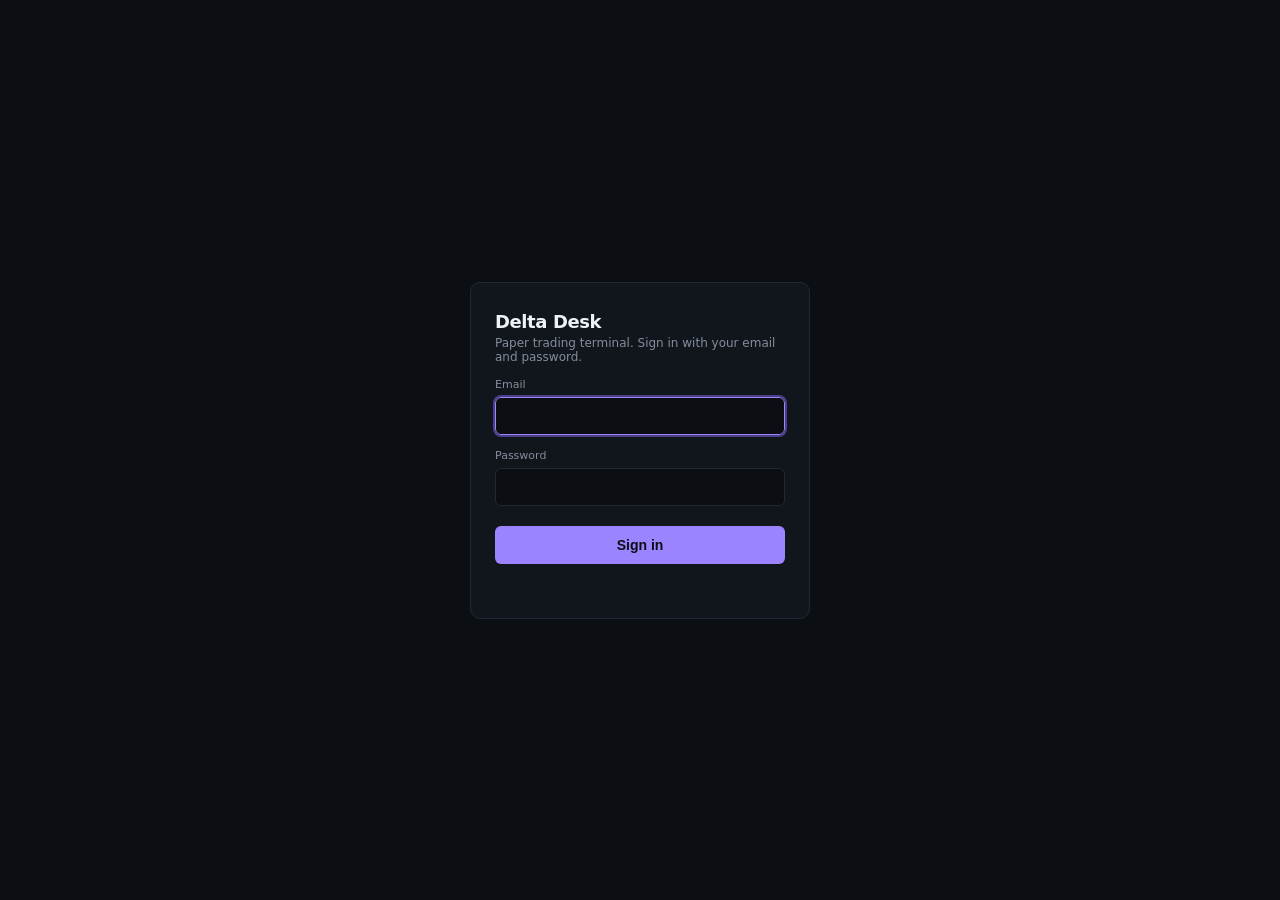
==== frontend/login.html @ f7020bdd "Initial commit: CryptoX paper-trading terminal and research lab - aiohttp backend with Firebase logi" ====
<!doctype html>
<html lang="en">
<head>
<meta charset="utf-8">
<meta name="viewport" content="width=device-width, initial-scale=1">
<meta name="theme-color" content="#0b0e13">
<title>Sign in · Delta Desk</title>
<style>
:root{color-scheme:dark;--bg:#0b0e13;--panel:#11151c;--line:#222833;--muted:#858d9c;--text:#eef1f6;--red:#ff7283;--violet:#9c83ff}
*{box-sizing:border-box}
body{margin:0;min-height:100vh;display:grid;place-items:center;background:var(--bg);color:var(--text);font:14px 'DM Sans',system-ui,sans-serif;padding:16px}
form{width:100%;max-width:340px;background:var(--panel);border:1px solid var(--line);border-radius:10px;padding:28px 24px}
h1{font-size:18px;margin:0 0 4px;letter-spacing:-.4px}
p{margin:0 0 6px;color:var(--muted);font-size:12px}
label{display:block;font-size:11px;color:var(--muted);margin:14px 0 6px}
input{width:100%;padding:10px 11px;background:#0b0e13;border:1px solid var(--line);border-radius:6px;color:var(--text);font-size:14px}
input:focus{outline:2px solid #4b3f86;border-color:var(--violet)}
button{width:100%;margin-top:20px;padding:11px;border:0;border-radius:6px;background:var(--violet);color:#0b0e13;font-weight:700;font-size:14px;cursor:pointer}
button:disabled{opacity:.6;cursor:wait}
#error{margin-top:14px;color:var(--red);font-size:12px;min-height:1em}
</style>
<script src="/runtime-config.js"></script>
<script src="/runtime.js"></script>
</head>
<body>
<form id="login" novalidate>
  <h1>Delta Desk</h1>
  <p>Paper trading terminal. Sign in with your email and password.</p>
  <label for="email">Email</label>
  <input id="email" type="email" autocomplete="username" required autofocus>
  <label for="password">Password</label>
  <input id="password" type="password" autocomplete="current-password" required>
  <button id="submit" type="submit">Sign in</button>
  <div id="error" role="alert"></div>
</form>
<script type="module" src="/login.js"></script>
</body>
</html>
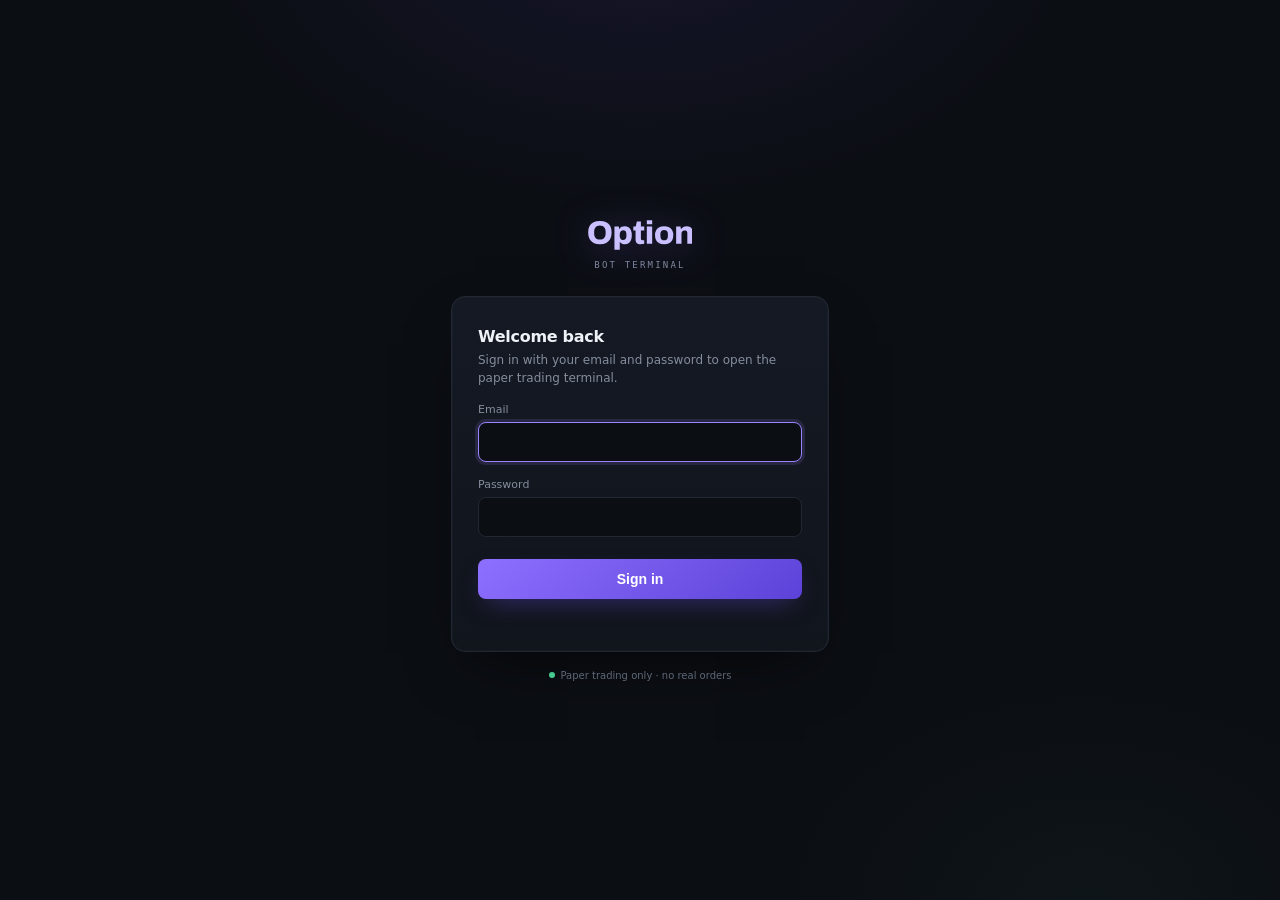
==== commit dd6b1999: "Rebrand frontend to CryptoX and redesign the login screen Replaces the leftover "Delta Desk" wordmar" ====
--- a/frontend/login.html
+++ b/frontend/login.html
@@ -4,35 +4,68 @@
 <meta charset="utf-8">
 <meta name="viewport" content="width=device-width, initial-scale=1">
 <meta name="theme-color" content="#0b0e13">
-<title>Sign in · Delta Desk</title>
+<title>Sign in · CryptoX</title>
 <style>
 :root{color-scheme:dark;--bg:#0b0e13;--panel:#11151c;--line:#222833;--muted:#858d9c;--text:#eef1f6;--red:#ff7283;--violet:#9c83ff}
 *{box-sizing:border-box}
-body{margin:0;min-height:100vh;display:grid;place-items:center;background:var(--bg);color:var(--text);font:14px 'DM Sans',system-ui,sans-serif;padding:16px}
-form{width:100%;max-width:340px;background:var(--panel);border:1px solid var(--line);border-radius:10px;padding:28px 24px}
-h1{font-size:18px;margin:0 0 4px;letter-spacing:-.4px}
-p{margin:0 0 6px;color:var(--muted);font-size:12px}
-label{display:block;font-size:11px;color:var(--muted);margin:14px 0 6px}
-input{width:100%;padding:10px 11px;background:#0b0e13;border:1px solid var(--line);border-radius:6px;color:var(--text);font-size:14px}
-input:focus{outline:2px solid #4b3f86;border-color:var(--violet)}
-button{width:100%;margin-top:20px;padding:11px;border:0;border-radius:6px;background:var(--violet);color:#0b0e13;font-weight:700;font-size:14px;cursor:pointer}
+body{
+  margin:0;min-height:100vh;display:grid;place-items:center;padding:24px;
+  background:
+    radial-gradient(640px 420px at 50% -10%,#3a2e7a3d,transparent 70%),
+    radial-gradient(520px 360px at 85% 100%,#1f3a3326,transparent 65%),
+    var(--bg);
+  color:var(--text);font:14px 'DM Sans',system-ui,sans-serif;
+}
+.card{width:100%;max-width:378px}
+.brand{display:flex;flex-direction:column;align-items:center;gap:10px;margin-bottom:26px;text-align:center}
+.brand-logo{height:30px;width:auto;color:#cabfff;filter:drop-shadow(0 4px 18px #7558e659)}
+.brand small{color:#808a9c;font:500 9px 'DM Mono',monospace;letter-spacing:2.2px}
+form{
+  background:linear-gradient(180deg,#141924,var(--panel));
+  border:1px solid var(--line);border-radius:14px;padding:30px 26px 26px;
+  box-shadow:0 24px 60px -24px #000000b3,0 0 0 1px #ffffff05 inset;
+}
+h1{font-size:16px;margin:0 0 5px;letter-spacing:-.3px;font-weight:700}
+p{margin:0 0 6px;color:var(--muted);font-size:12px;line-height:1.5}
+label{display:block;font-size:11px;color:var(--muted);margin:16px 0 6px;font-weight:500}
+input{
+  width:100%;padding:11px 12px;background:#0b0e13;border:1px solid var(--line);
+  border-radius:8px;color:var(--text);font-size:14px;transition:border-color .15s,box-shadow .15s;
+}
+input:focus{outline:none;border-color:var(--violet);box-shadow:0 0 0 3px #9c83ff26}
+button{
+  width:100%;margin-top:22px;padding:12px;border:0;border-radius:8px;cursor:pointer;
+  background:linear-gradient(140deg,#8e70ff,#5c42d8);color:#fff;font-weight:700;font-size:14px;
+  box-shadow:0 10px 26px -10px #6a4ce580;transition:filter .15s,transform .15s;
+}
+button:hover:not(:disabled){filter:brightness(1.08)}
+button:active:not(:disabled){transform:translateY(1px)}
 button:disabled{opacity:.6;cursor:wait}
 #error{margin-top:14px;color:var(--red);font-size:12px;min-height:1em}
+.foot-note{display:flex;align-items:center;justify-content:center;gap:6px;margin-top:18px;color:#5f6876;font-size:10px}
+.foot-note i{width:6px;height:6px;border-radius:50%;background:#46ca91;display:inline-block}
 </style>
 <script src="/runtime-config.js"></script>
 <script src="/runtime.js"></script>
 </head>
 <body>
-<form id="login" novalidate>
-  <h1>Delta Desk</h1>
-  <p>Paper trading terminal. Sign in with your email and password.</p>
-  <label for="email">Email</label>
-  <input id="email" type="email" autocomplete="username" required autofocus>
-  <label for="password">Password</label>
-  <input id="password" type="password" autocomplete="current-password" required>
-  <button id="submit" type="submit">Sign in</button>
-  <div id="error" role="alert"></div>
-</form>
+<div class="card">
+  <div class="brand">
+    <svg class="brand-logo" viewBox="40 -729 3215 920" role="img" aria-label="CryptoX" xmlns="http://www.w3.org/2000/svg"><path fill="currentColor" d="M404.58642578125 12.0Q292.15185546875 12.0 211.4345703125 -27.315185546875Q130.71728515625 -66.63037109375 87.858642578125 -145.902099609375Q45.0 -225.173828125 45.0 -343.54345703125Q45.0 -462.9130859375 87.858642578125 -541.684814453125Q130.71728515625 -620.45654296875 211.4345703125 -659.771728515625Q292.15185546875 -699.0869140625 404.58642578125 -699.0869140625Q518.02099609375 -699.0869140625 598.510009765625 -659.771728515625Q678.9990234375 -620.45654296875 721.857666015625 -541.684814453125Q764.71630859375 -462.9130859375 764.71630859375 -343.54345703125Q764.71630859375 -225.173828125 721.857666015625 -145.902099609375Q678.9990234375 -66.63037109375 598.510009765625 -27.315185546875Q518.02099609375 12.0 404.58642578125 12.0ZM404.58642578125 -127.89013671875Q447.89111328125 -127.89013671875 480.86962890625 -140.988037109375Q513.84814453125 -154.0859375 536.228759765625 -178.966552734375Q558.609375 -203.84716796875 569.89208984375 -239.73876953125Q581.1748046875 -275.63037109375 581.1748046875 -320.67431640625V-365.49951171875Q581.1748046875 -411.0 569.89208984375 -447.119873046875Q558.609375 -483.23974609375 536.228759765625 -508.120361328125Q513.84814453125 -533.0009765625 480.86962890625 -546.098876953125Q447.89111328125 -559.19677734375 404.58642578125 -559.19677734375Q361.28173828125 -559.19677734375 328.30322265625 -546.098876953125Q295.32470703125 -533.0009765625 273.2158203125 -508.120361328125Q251.10693359375 -483.23974609375 240.052490234375 -447.119873046875Q228.998046875 -411.0 228.998046875 -365.49951171875V-320.67431640625Q228.998046875 -275.63037109375 240.052490234375 -239.73876953125Q251.10693359375 -203.84716796875 273.2158203125 -178.966552734375Q295.32470703125 -154.0859375 328.30322265625 -140.988037109375Q361.28173828125 -127.89013671875 404.58642578125 -127.89013671875Z M850.826171875 186.04296875V-527.0869140625H984.97705078125L998.78125 -454.36962890625H1005.78125Q1032.8681640625 -498.63037109375 1074.32470703125 -518.858642578125Q1115.78125 -539.0869140625 1166.78125 -539.0869140625Q1234.49853515625 -539.0869140625 1282.900634765625 -509.271728515625Q1331.302734375 -479.45654296875 1357.34619140625 -418.184814453125Q1383.3896484375 -356.9130859375 1383.3896484375 -262.54345703125Q1383.3896484375 -169.63037109375 1357.117919921875 -108.63037109375Q1330.84619140625 -47.63037109375 1282.900634765625 -17.815185546875Q1234.955078125 12.0 1169.97705078125 12.0Q1138.32470703125 12.0 1110.226806640625 5.0869140625Q1082.12890625 -1.826171875 1059.67236328125 -16.69580078125Q1037.2158203125 -31.5654296875 1021.2158203125 -53.93505859375H1014.67236328125V186.04296875ZM1115.73828125 -115.8251953125Q1153.1298828125 -115.8251953125 1175.553955078125 -130.879638671875Q1197.97802734375 -145.93408203125 1207.84765625 -174.869140625Q1217.71728515625 -203.80419921875 1217.71728515625 -245.76123046875V-280.9560546875Q1217.71728515625 -323.36962890625 1207.84765625 -352.532958984375Q1197.97802734375 -381.6962890625 1175.553955078125 -396.47900390625Q1153.1298828125 -411.26171875 1115.73828125 -411.26171875Q1080.1728515625 -411.26171875 1057.47705078125 -394.435546875Q1034.78125 -377.609375 1024.183349609375 -347.08740234375Q1013.58544921875 -316.5654296875 1013.58544921875 -275.521484375V-252.10888671875Q1013.58544921875 -221.80419921875 1019.49853515625 -196.73876953125Q1025.41162109375 -171.67333984375 1037.73779296875 -153.662353515625Q1050.06396484375 -135.6513671875 1069.574951171875 -125.73828125Q1089.0859375 -115.8251953125 1115.73828125 -115.8251953125Z M1656.4765625 12.0Q1604.75927734375 12.0 1569.422607421875 -3.69580078125Q1534.0859375 -19.3916015625 1516.336181640625 -50.163330078125Q1498.58642578125 -80.93505859375 1498.58642578125 -124.89111328125V-408.06591796875H1429.6083984375V-527.0869140625H1504.3037109375L1537.71630859375 -681.15185546875H1662.4326171875V-527.0869140625H1764.84521484375V-408.06591796875H1662.4326171875V-164.607421875Q1662.4326171875 -136.54248046875 1673.4326171875 -121.78173828125Q1684.4326171875 -107.02099609375 1712.9541015625 -107.02099609375H1764.84521484375V-5.0869140625Q1751.58447265625 -0.54345703125 1732.193359375 3.5Q1712.80224609375 7.54345703125 1692.726318359375 9.771728515625Q1672.650390625 12.0 1656.4765625 12.0Z M1844.28271484375 -597.76123046875V-724.0869140625H2008.12890625V-597.76123046875ZM1844.28271484375 0.0V-527.0869140625H2008.12890625V0.0Z M2375.4775390625 12.0Q2287.3037109375 12.0 2224.684326171875 -18.04345703125Q2162.06494140625 -48.0869140625 2128.71728515625 -109.358642578125Q2095.36962890625 -170.63037109375 2095.36962890625 -263.54345703125Q2095.36962890625 -357.45654296875 2128.71728515625 -418.228271484375Q2162.06494140625 -479.0 2224.684326171875 -509.04345703125Q2287.3037109375 -539.0869140625 2375.4775390625 -539.0869140625Q2464.10791015625 -539.0869140625 2526.770751953125 -509.04345703125Q2589.43359375 -479.0 2622.78125 -418.228271484375Q2656.12890625 -357.45654296875 2656.12890625 -263.54345703125Q2656.12890625 -170.63037109375 2622.78125 -109.358642578125Q2589.43359375 -48.0869140625 2526.770751953125 -18.04345703125Q2464.10791015625 12.0 2375.4775390625 12.0ZM2375.4775390625 -107.02099609375Q2416.41259765625 -107.02099609375 2441.836669921875 -122.8037109375Q2467.2607421875 -138.58642578125 2478.858642578125 -169.293212890625Q2490.45654296875 -200.0 2490.45654296875 -244.58740234375V-281.9560546875Q2490.45654296875 -326.54345703125 2478.858642578125 -357.52197265625Q2467.2607421875 -388.50048828125 2441.836669921875 -404.283203125Q2416.41259765625 -420.06591796875 2375.4775390625 -420.06591796875Q2334.54248046875 -420.06591796875 2309.39013671875 -404.283203125Q2284.23779296875 -388.50048828125 2272.639892578125 -357.52197265625Q2261.0419921875 -326.54345703125 2261.0419921875 -281.9560546875V-244.58740234375Q2261.0419921875 -200.0 2272.639892578125 -169.293212890625Q2284.23779296875 -138.58642578125 2309.39013671875 -122.8037109375Q2334.54248046875 -107.02099609375 2375.4775390625 -107.02099609375Z M2743.28271484375 0.0V-527.0869140625H2878.43359375L2890.06396484375 -451.65234375H2897.06396484375Q2916.6943359375 -479.45654296875 2943.096435546875 -499.04345703125Q2969.49853515625 -518.63037109375 3002.357177734375 -528.858642578125Q3035.2158203125 -539.0869140625 3072.12890625 -539.0869140625Q3129.19384765625 -539.0869140625 3168.78076171875 -518.097900390625Q3208.36767578125 -497.10888671875 3229.28076171875 -454.93505859375Q3250.19384765625 -412.76123046875 3250.19384765625 -347.93505859375V0.0H3085.89111328125V-324.84814453125Q3085.89111328125 -346.8701171875 3080.47802734375 -362.65283203125Q3075.06494140625 -378.435546875 3065.010498046875 -389.120361328125Q3054.9560546875 -399.80517578125 3039.945068359375 -405.076904296875Q3024.93408203125 -410.3486328125 3005.6513671875 -410.3486328125Q2976.9990234375 -410.3486328125 2954.8466796875 -396.794189453125Q2932.6943359375 -383.23974609375 2919.91162109375 -360.402587890625Q2907.12890625 -337.5654296875 2907.12890625 -308.173828125V0.0Z"/></svg>
+    <small>BOT TERMINAL</small>
+  </div>
+  <form id="login" novalidate>
+    <h1>Welcome back</h1>
+    <p>Sign in with your email and password to open the paper trading terminal.</p>
+    <label for="email">Email</label>
+    <input id="email" type="email" autocomplete="username" required autofocus>
+    <label for="password">Password</label>
+    <input id="password" type="password" autocomplete="current-password" required>
+    <button id="submit" type="submit">Sign in</button>
+    <div id="error" role="alert"></div>
+  </form>
+  <div class="foot-note"><i></i>Paper trading only · no real orders</div>
+</div>
 <script type="module" src="/login.js"></script>
 </body>
 </html>
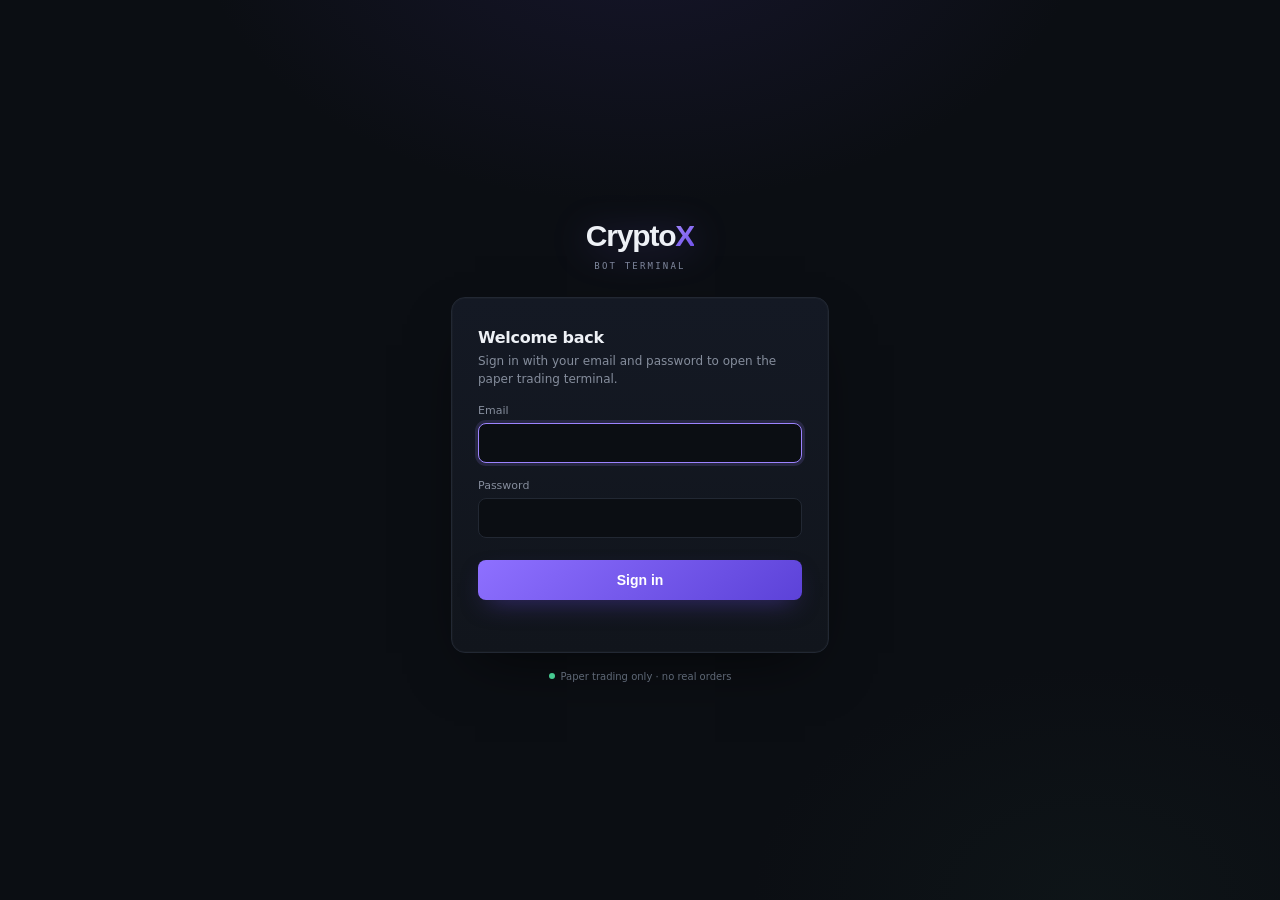
==== commit ccf185e8: "Filter trade markers by chart timeframe, fix wrong logo The pasted logo path actually rendered as "O" ====
--- a/frontend/login.html
+++ b/frontend/login.html
@@ -17,8 +17,9 @@
   color:var(--text);font:14px 'DM Sans',system-ui,sans-serif;
 }
 .card{width:100%;max-width:378px}
-.brand{display:flex;flex-direction:column;align-items:center;gap:10px;margin-bottom:26px;text-align:center}
-.brand-logo{height:30px;width:auto;color:#cabfff;filter:drop-shadow(0 4px 18px #7558e659)}
+.brand{display:flex;flex-direction:column;align-items:center;gap:8px;margin-bottom:26px;text-align:center}
+.brand-word{font:800 30px Manrope,sans-serif;letter-spacing:-1.2px;filter:drop-shadow(0 4px 18px #7558e659)}
+.brand-x{background:linear-gradient(140deg,#a58bff,#6a4ce5);-webkit-background-clip:text;background-clip:text;color:transparent}
 .brand small{color:#808a9c;font:500 9px 'DM Mono',monospace;letter-spacing:2.2px}
 form{
   background:linear-gradient(180deg,#141924,var(--panel));
@@ -51,7 +52,7 @@
 <body>
 <div class="card">
   <div class="brand">
-    <svg class="brand-logo" viewBox="40 -729 3215 920" role="img" aria-label="CryptoX" xmlns="http://www.w3.org/2000/svg"><path fill="currentColor" d="M404.58642578125 12.0Q292.15185546875 12.0 211.4345703125 -27.315185546875Q130.71728515625 -66.63037109375 87.858642578125 -145.902099609375Q45.0 -225.173828125 45.0 -343.54345703125Q45.0 -462.9130859375 87.858642578125 -541.684814453125Q130.71728515625 -620.45654296875 211.4345703125 -659.771728515625Q292.15185546875 -699.0869140625 404.58642578125 -699.0869140625Q518.02099609375 -699.0869140625 598.510009765625 -659.771728515625Q678.9990234375 -620.45654296875 721.857666015625 -541.684814453125Q764.71630859375 -462.9130859375 764.71630859375 -343.54345703125Q764.71630859375 -225.173828125 721.857666015625 -145.902099609375Q678.9990234375 -66.63037109375 598.510009765625 -27.315185546875Q518.02099609375 12.0 404.58642578125 12.0ZM404.58642578125 -127.89013671875Q447.89111328125 -127.89013671875 480.86962890625 -140.988037109375Q513.84814453125 -154.0859375 536.228759765625 -178.966552734375Q558.609375 -203.84716796875 569.89208984375 -239.73876953125Q581.1748046875 -275.63037109375 581.1748046875 -320.67431640625V-365.49951171875Q581.1748046875 -411.0 569.89208984375 -447.119873046875Q558.609375 -483.23974609375 536.228759765625 -508.120361328125Q513.84814453125 -533.0009765625 480.86962890625 -546.098876953125Q447.89111328125 -559.19677734375 404.58642578125 -559.19677734375Q361.28173828125 -559.19677734375 328.30322265625 -546.098876953125Q295.32470703125 -533.0009765625 273.2158203125 -508.120361328125Q251.10693359375 -483.23974609375 240.052490234375 -447.119873046875Q228.998046875 -411.0 228.998046875 -365.49951171875V-320.67431640625Q228.998046875 -275.63037109375 240.052490234375 -239.73876953125Q251.10693359375 -203.84716796875 273.2158203125 -178.966552734375Q295.32470703125 -154.0859375 328.30322265625 -140.988037109375Q361.28173828125 -127.89013671875 404.58642578125 -127.89013671875Z M850.826171875 186.04296875V-527.0869140625H984.97705078125L998.78125 -454.36962890625H1005.78125Q1032.8681640625 -498.63037109375 1074.32470703125 -518.858642578125Q1115.78125 -539.0869140625 1166.78125 -539.0869140625Q1234.49853515625 -539.0869140625 1282.900634765625 -509.271728515625Q1331.302734375 -479.45654296875 1357.34619140625 -418.184814453125Q1383.3896484375 -356.9130859375 1383.3896484375 -262.54345703125Q1383.3896484375 -169.63037109375 1357.117919921875 -108.63037109375Q1330.84619140625 -47.63037109375 1282.900634765625 -17.815185546875Q1234.955078125 12.0 1169.97705078125 12.0Q1138.32470703125 12.0 1110.226806640625 5.0869140625Q1082.12890625 -1.826171875 1059.67236328125 -16.69580078125Q1037.2158203125 -31.5654296875 1021.2158203125 -53.93505859375H1014.67236328125V186.04296875ZM1115.73828125 -115.8251953125Q1153.1298828125 -115.8251953125 1175.553955078125 -130.879638671875Q1197.97802734375 -145.93408203125 1207.84765625 -174.869140625Q1217.71728515625 -203.80419921875 1217.71728515625 -245.76123046875V-280.9560546875Q1217.71728515625 -323.36962890625 1207.84765625 -352.532958984375Q1197.97802734375 -381.6962890625 1175.553955078125 -396.47900390625Q1153.1298828125 -411.26171875 1115.73828125 -411.26171875Q1080.1728515625 -411.26171875 1057.47705078125 -394.435546875Q1034.78125 -377.609375 1024.183349609375 -347.08740234375Q1013.58544921875 -316.5654296875 1013.58544921875 -275.521484375V-252.10888671875Q1013.58544921875 -221.80419921875 1019.49853515625 -196.73876953125Q1025.41162109375 -171.67333984375 1037.73779296875 -153.662353515625Q1050.06396484375 -135.6513671875 1069.574951171875 -125.73828125Q1089.0859375 -115.8251953125 1115.73828125 -115.8251953125Z M1656.4765625 12.0Q1604.75927734375 12.0 1569.422607421875 -3.69580078125Q1534.0859375 -19.3916015625 1516.336181640625 -50.163330078125Q1498.58642578125 -80.93505859375 1498.58642578125 -124.89111328125V-408.06591796875H1429.6083984375V-527.0869140625H1504.3037109375L1537.71630859375 -681.15185546875H1662.4326171875V-527.0869140625H1764.84521484375V-408.06591796875H1662.4326171875V-164.607421875Q1662.4326171875 -136.54248046875 1673.4326171875 -121.78173828125Q1684.4326171875 -107.02099609375 1712.9541015625 -107.02099609375H1764.84521484375V-5.0869140625Q1751.58447265625 -0.54345703125 1732.193359375 3.5Q1712.80224609375 7.54345703125 1692.726318359375 9.771728515625Q1672.650390625 12.0 1656.4765625 12.0Z M1844.28271484375 -597.76123046875V-724.0869140625H2008.12890625V-597.76123046875ZM1844.28271484375 0.0V-527.0869140625H2008.12890625V0.0Z M2375.4775390625 12.0Q2287.3037109375 12.0 2224.684326171875 -18.04345703125Q2162.06494140625 -48.0869140625 2128.71728515625 -109.358642578125Q2095.36962890625 -170.63037109375 2095.36962890625 -263.54345703125Q2095.36962890625 -357.45654296875 2128.71728515625 -418.228271484375Q2162.06494140625 -479.0 2224.684326171875 -509.04345703125Q2287.3037109375 -539.0869140625 2375.4775390625 -539.0869140625Q2464.10791015625 -539.0869140625 2526.770751953125 -509.04345703125Q2589.43359375 -479.0 2622.78125 -418.228271484375Q2656.12890625 -357.45654296875 2656.12890625 -263.54345703125Q2656.12890625 -170.63037109375 2622.78125 -109.358642578125Q2589.43359375 -48.0869140625 2526.770751953125 -18.04345703125Q2464.10791015625 12.0 2375.4775390625 12.0ZM2375.4775390625 -107.02099609375Q2416.41259765625 -107.02099609375 2441.836669921875 -122.8037109375Q2467.2607421875 -138.58642578125 2478.858642578125 -169.293212890625Q2490.45654296875 -200.0 2490.45654296875 -244.58740234375V-281.9560546875Q2490.45654296875 -326.54345703125 2478.858642578125 -357.52197265625Q2467.2607421875 -388.50048828125 2441.836669921875 -404.283203125Q2416.41259765625 -420.06591796875 2375.4775390625 -420.06591796875Q2334.54248046875 -420.06591796875 2309.39013671875 -404.283203125Q2284.23779296875 -388.50048828125 2272.639892578125 -357.52197265625Q2261.0419921875 -326.54345703125 2261.0419921875 -281.9560546875V-244.58740234375Q2261.0419921875 -200.0 2272.639892578125 -169.293212890625Q2284.23779296875 -138.58642578125 2309.39013671875 -122.8037109375Q2334.54248046875 -107.02099609375 2375.4775390625 -107.02099609375Z M2743.28271484375 0.0V-527.0869140625H2878.43359375L2890.06396484375 -451.65234375H2897.06396484375Q2916.6943359375 -479.45654296875 2943.096435546875 -499.04345703125Q2969.49853515625 -518.63037109375 3002.357177734375 -528.858642578125Q3035.2158203125 -539.0869140625 3072.12890625 -539.0869140625Q3129.19384765625 -539.0869140625 3168.78076171875 -518.097900390625Q3208.36767578125 -497.10888671875 3229.28076171875 -454.93505859375Q3250.19384765625 -412.76123046875 3250.19384765625 -347.93505859375V0.0H3085.89111328125V-324.84814453125Q3085.89111328125 -346.8701171875 3080.47802734375 -362.65283203125Q3075.06494140625 -378.435546875 3065.010498046875 -389.120361328125Q3054.9560546875 -399.80517578125 3039.945068359375 -405.076904296875Q3024.93408203125 -410.3486328125 3005.6513671875 -410.3486328125Q2976.9990234375 -410.3486328125 2954.8466796875 -396.794189453125Q2932.6943359375 -383.23974609375 2919.91162109375 -360.402587890625Q2907.12890625 -337.5654296875 2907.12890625 -308.173828125V0.0Z"/></svg>
+    <span class="brand-word">Crypto<span class="brand-x">X</span></span>
     <small>BOT TERMINAL</small>
   </div>
   <form id="login" novalidate>
